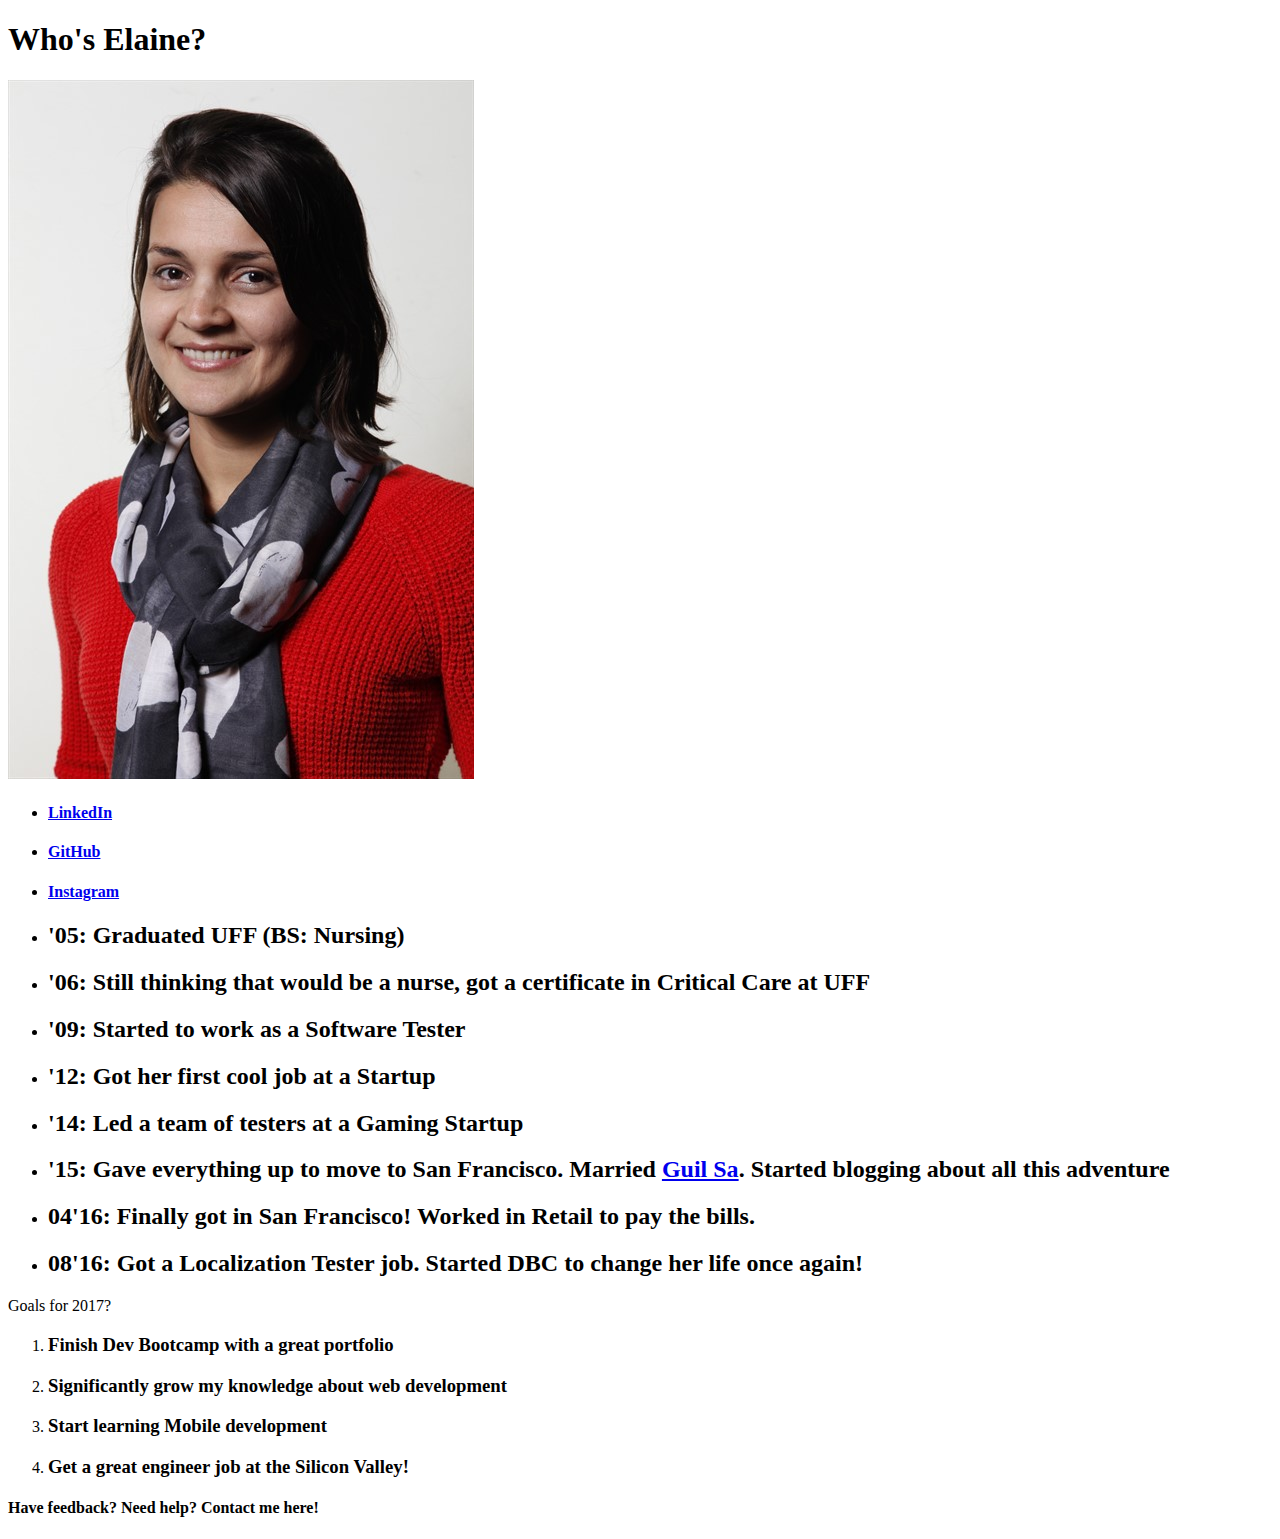
==== index.html @ 4cd8cb9f "Add image at index.html" ====
<!DOCTYPE html>
<html>
<head>
  <title>Elaine Gouvea</title>
</head>
<body>
  <header>
  <h1>Who's Elaine?</h1>
  <img src="./Elaine.jpg">
  <ul>
    <li>
    	<h4><a href="https://www.linkedin.com/in/elainegouvea">LinkedIn</a></h4>
  	</li>
  	<li>
  		<h4><a href="https://github.com/elaineGouvea">GitHub</a></h4>
		</li>
  	<li>
  		<h4><a href="https://www.instagram.com/elaine_gouvea">Instagram</h4></a>
		</li>
	</ul>
  </header>
<section>
	<ul>
		<li><h2>'05: Graduated UFF (BS: Nursing)</h2></li>
		<li><h2>'06: Still thinking that would be a nurse, got a certificate in Critical Care at UFF</h2></li>
		<li><h2>'09: Started to work as a Software Tester</h2></li>
		<li><h2>'12: Got her first cool job at a Startup</h2></li>
		<li><h2>'14: Led a team of testers at a Gaming Startup</h2></li>
		<li><h2>'15: Gave everything up to move to San Francisco. Married <a href="http://guilsa.github.io">Guil Sa</a>. Started blogging about all this adventure</h2></li>
		<li><h2>04'16: Finally got in San Francisco! Worked in Retail to pay the bills.</h2></li>
		<li><h2>08'16: Got a Localization Tester job. Started DBC to change her life once again!</h2></li>
	</ul>
</section>
<p>
Goals for 2017? 
	<ol>
		<li><h3>Finish Dev Bootcamp with a great portfolio</h3></li>
		<li><h3>Significantly grow my knowledge about web development</h3></li>
		<li><h3>Start learning Mobile development</h3></li>
		<li><h3>Get a great engineer job at the Silicon Valley!</h3></li>
	</ol>
</p>
<footer class="main-footer">
	<h4>Have feedback? Need help? Contact me here!</h4>
</footer>
</body>
</html>
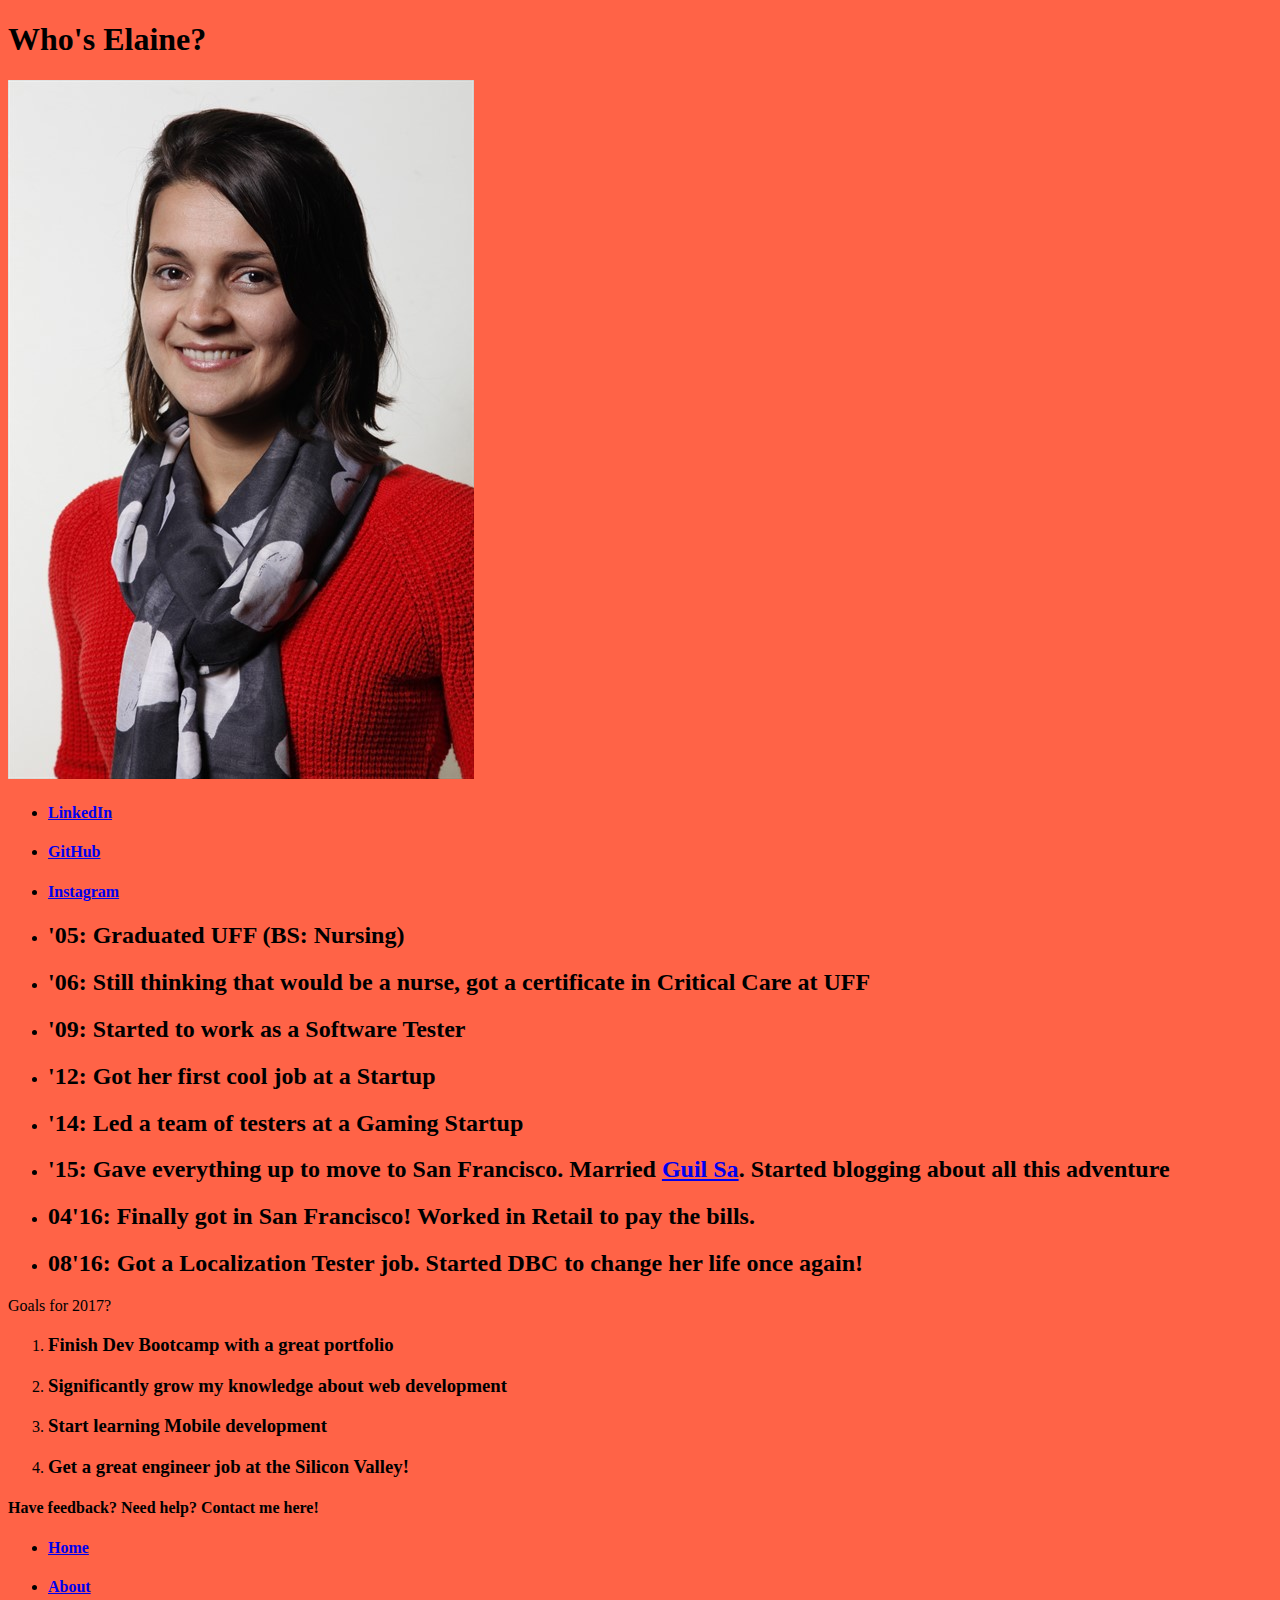
==== commit 95561145: "Edit index.html, contact.html and aboutme.html. Add styles.css" ====
--- a/index.html
+++ b/index.html
@@ -2,6 +2,8 @@
 <html>
 <head>
   <title>Elaine Gouvea</title>
+  <link rel="stylesheet" type="text/css" href="styles.css">
+
 </head>
 <body>
   <header>
@@ -42,6 +44,16 @@
 </p>
 <footer class="main-footer">
 	<h4>Have feedback? Need help? Contact me here!</h4>
+	<nav>
+		<ul>
+    	<li>
+    		<h4><a href="./contact.html">Home</a></h4>
+	  	</li>
+	  	<li>
+	  		<h4><a href="./aboutme.html">About</a></h4>
+			</li>
+  	</ul>
+	</nav>
 </footer>
 </body>
 </html>
--- a/styles.css
+++ b/styles.css
@@ -0,0 +1,3 @@
+body {
+	background-color: tomato;
+}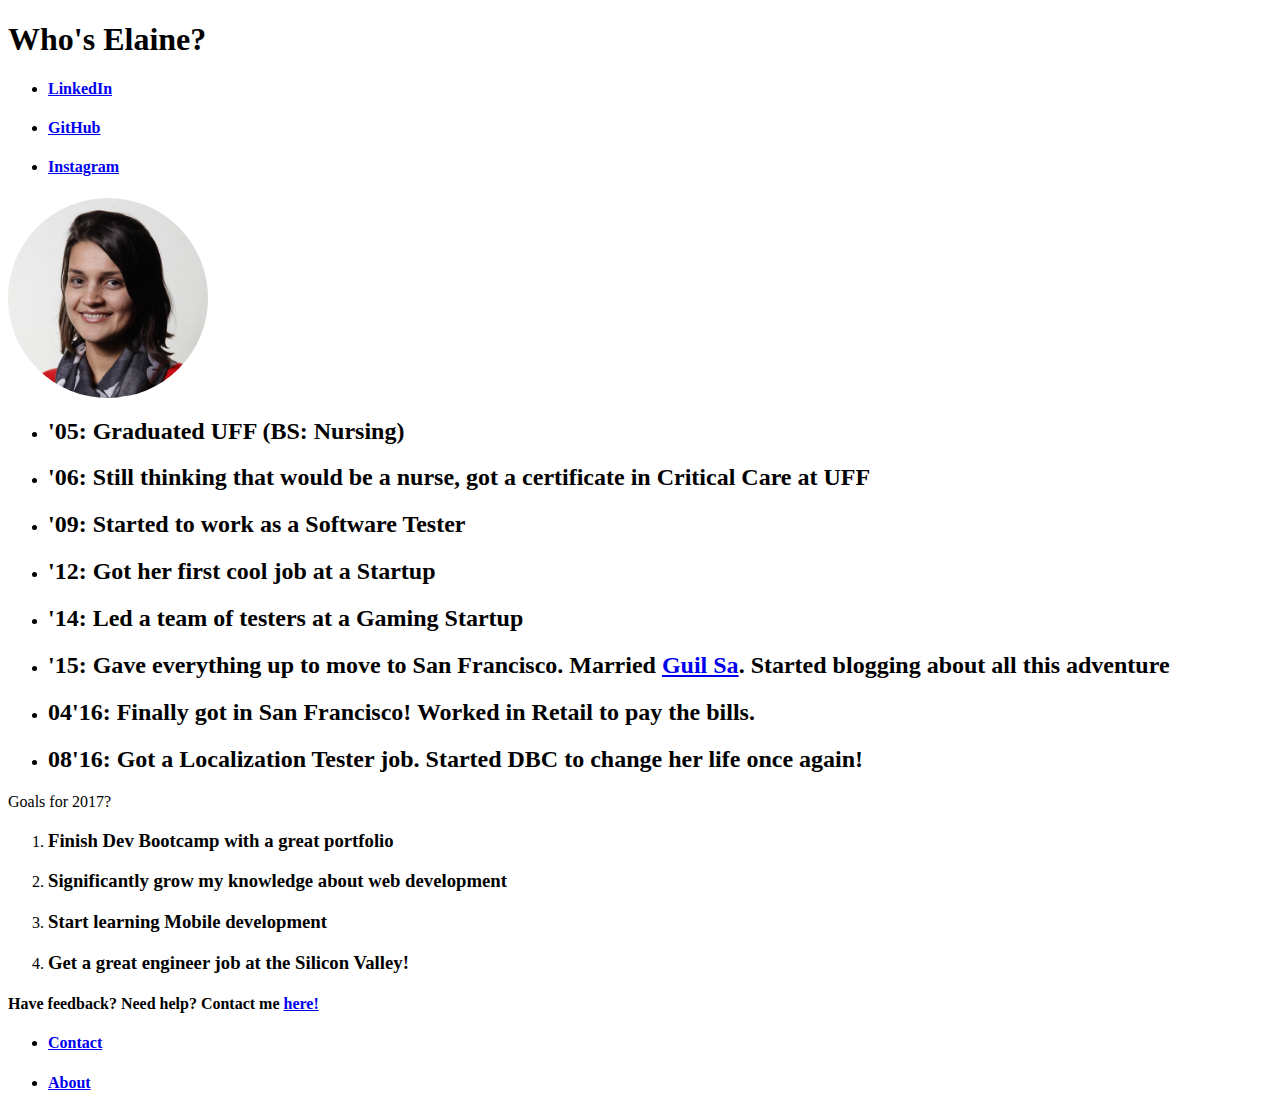
==== commit deff6bcd: "Edit index.html and style.css to display circular img" ====
--- a/index.html
+++ b/index.html
@@ -7,47 +7,77 @@
 </head>
 <body>
   <header>
-  <h1>Who's Elaine?</h1>
-  <img src="./Elaine.jpg">
-  <ul>
-    <li>
-    	<h4><a href="https://www.linkedin.com/in/elainegouvea">LinkedIn</a></h4>
-  	</li>
-  	<li>
-  		<h4><a href="https://github.com/elaineGouvea">GitHub</a></h4>
-		</li>
-  	<li>
-  		<h4><a href="https://www.instagram.com/elaine_gouvea">Instagram</h4></a>
-		</li>
-	</ul>
+  	<h1>Who's Elaine?</h1>
+  	<nav>
+  		<ul>
+    		<li>
+    			<h4><a href="https://www.linkedin.com/in/elainegouvea">LinkedIn</a></h4>
+  			</li>
+  			<li>
+  				<h4><a href="https://github.com/elaineGouvea">GitHub</a></h4>
+				</li>
+  			<li>
+  				<h4><a href="https://www.instagram.com/elaine_gouvea">Instagram</h4></a>
+				</li>
+			</ul>
+  	</nav>
   </header>
+<aside>
+	<div class="portrait-circle">
+		<img src="./Elaine.jpg">
+	</div>
+</aside>
 <section>
 	<ul>
-		<li><h2>'05: Graduated UFF (BS: Nursing)</h2></li>
-		<li><h2>'06: Still thinking that would be a nurse, got a certificate in Critical Care at UFF</h2></li>
-		<li><h2>'09: Started to work as a Software Tester</h2></li>
-		<li><h2>'12: Got her first cool job at a Startup</h2></li>
-		<li><h2>'14: Led a team of testers at a Gaming Startup</h2></li>
-		<li><h2>'15: Gave everything up to move to San Francisco. Married <a href="http://guilsa.github.io">Guil Sa</a>. Started blogging about all this adventure</h2></li>
-		<li><h2>04'16: Finally got in San Francisco! Worked in Retail to pay the bills.</h2></li>
-		<li><h2>08'16: Got a Localization Tester job. Started DBC to change her life once again!</h2></li>
+		<li>
+			<h2>'05: Graduated UFF (BS: Nursing)</h2>
+		</li>
+		<li>
+			<h2>'06: Still thinking that would be a nurse, got a certificate in Critical Care at UFF</h2>
+		</li>
+		<li>
+			<h2>'09: Started to work as a Software Tester</h2>
+		</li>
+		<li>
+			<h2>'12: Got her first cool job at a Startup</h2>
+		</li>
+		<li>
+			<h2>'14: Led a team of testers at a Gaming Startup</h2>
+		</li>
+		<li>
+			<h2>'15: Gave everything up to move to San Francisco. Married <a href="http://guilsa.github.io">Guil Sa</a>. Started blogging about all this adventure</h2>
+		</li>
+		<li>
+			<h2>04'16: Finally got in San Francisco! Worked in Retail to pay the bills.</h2>
+		</li>
+		<li>
+			<h2>08'16: Got a Localization Tester job. Started DBC to change her life once again!</h2>
+		</li>
 	</ul>
 </section>
 <p>
 Goals for 2017? 
 	<ol>
-		<li><h3>Finish Dev Bootcamp with a great portfolio</h3></li>
-		<li><h3>Significantly grow my knowledge about web development</h3></li>
-		<li><h3>Start learning Mobile development</h3></li>
-		<li><h3>Get a great engineer job at the Silicon Valley!</h3></li>
+		<li>
+			<h3>Finish Dev Bootcamp with a great portfolio</h3>
+		</li>
+		<li>
+			<h3>Significantly grow my knowledge about web development</h3>
+		</li>
+		<li>
+			<h3>Start learning Mobile development</h3>
+		</li>
+		<li>
+			<h3>Get a great engineer job at the Silicon Valley!</h3>
+		</li>
 	</ol>
 </p>
 <footer class="main-footer">
-	<h4>Have feedback? Need help? Contact me here!</h4>
+	<h4>Have feedback? Need help? Contact me <a href="./contact.html">here!</a></h4>
 	<nav>
 		<ul>
     	<li>
-    		<h4><a href="./contact.html">Home</a></h4>
+    		<h4><a href="./contact.html">Contact</a></h4>
 	  	</li>
 	  	<li>
 	  		<h4><a href="./aboutme.html">About</a></h4>
--- a/styles.css
+++ b/styles.css
@@ -1,3 +1,12 @@
-body {
-	background-color: tomato;
-}+.portrait-circle {
+  position: relative;
+  width: 200px;
+  height: 200px;
+  overflow: hidden;
+  border-radius: 50%;
+}
+
+.portrait-circle img {
+	width: 100%;
+  height: auto;
+}
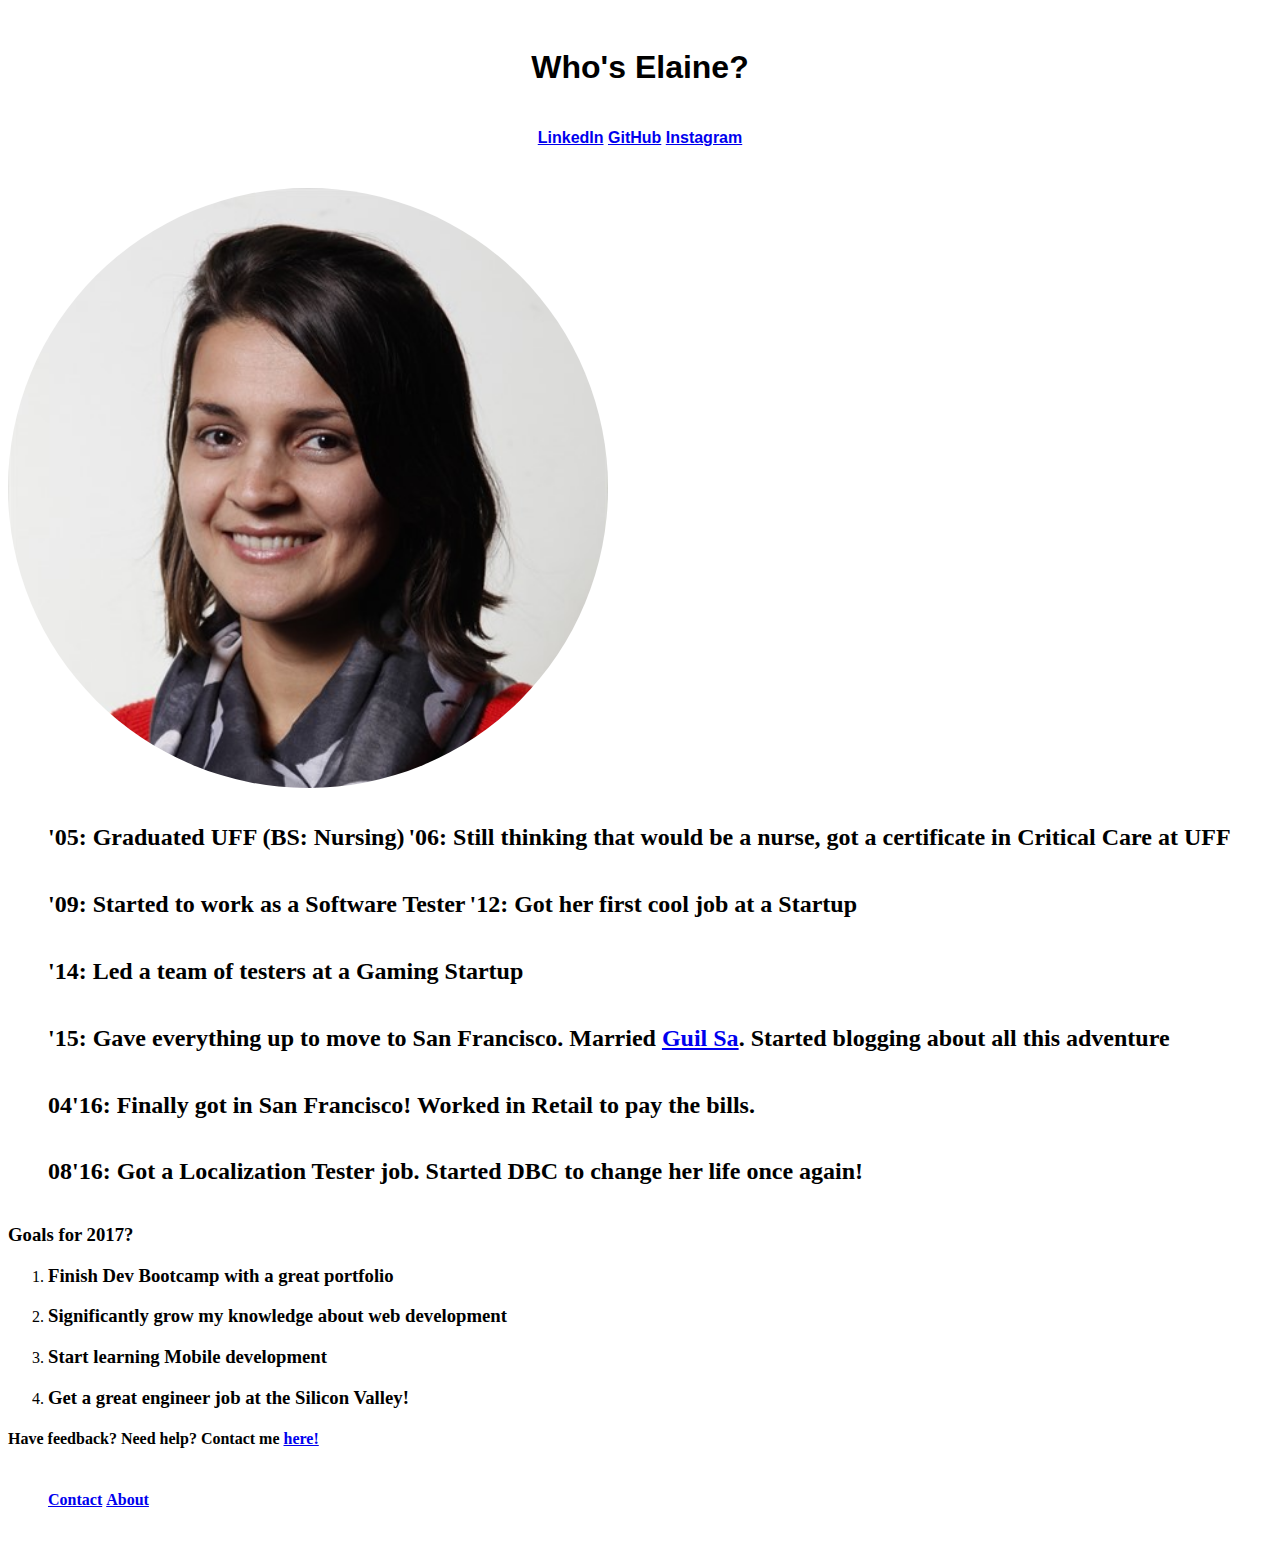
==== commit f0144758: "Edit styles.css and index.html to align center header nav bar" ====
--- a/index.html
+++ b/index.html
@@ -9,7 +9,7 @@
   <header>
   	<h1>Who's Elaine?</h1>
   	<nav>
-  		<ul>
+  		<ul class="list1">
     		<li>
     			<h4><a href="https://www.linkedin.com/in/elainegouvea">LinkedIn</a></h4>
   			</li>
@@ -56,7 +56,7 @@
 	</ul>
 </section>
 <p>
-Goals for 2017? 
+	<h3>Goals for 2017?</h3>
 	<ol>
 		<li>
 			<h3>Finish Dev Bootcamp with a great portfolio</h3>
--- a/styles.css
+++ b/styles.css
@@ -1,7 +1,23 @@
+header {
+	padding: 20px;
+	font-family: Helvetica;
+	text-align: center; 
+}
+
+.list1 {
+	list-style-type: none;
+	margin: 0;
+	padding: 0;
+}
+
+ul > li {
+	display: inline-block;
+}
+
 .portrait-circle {
   position: relative;
-  width: 200px;
-  height: 200px;
+  width: 600px;
+  height: 600px;
   overflow: hidden;
   border-radius: 50%;
 }
@@ -10,3 +26,18 @@
 	width: 100%;
   height: auto;
 }
+
+/*ul {
+    position: fixed;
+    bottom: 0;
+    width: 100%;
+    border: 1px solid #e7e7e7;
+    background-color: #f3f3f3;
+}
+li a {
+    color: #666;
+}
+For footer
+	border-style: solid;
+	border-width: 1px;*/
+
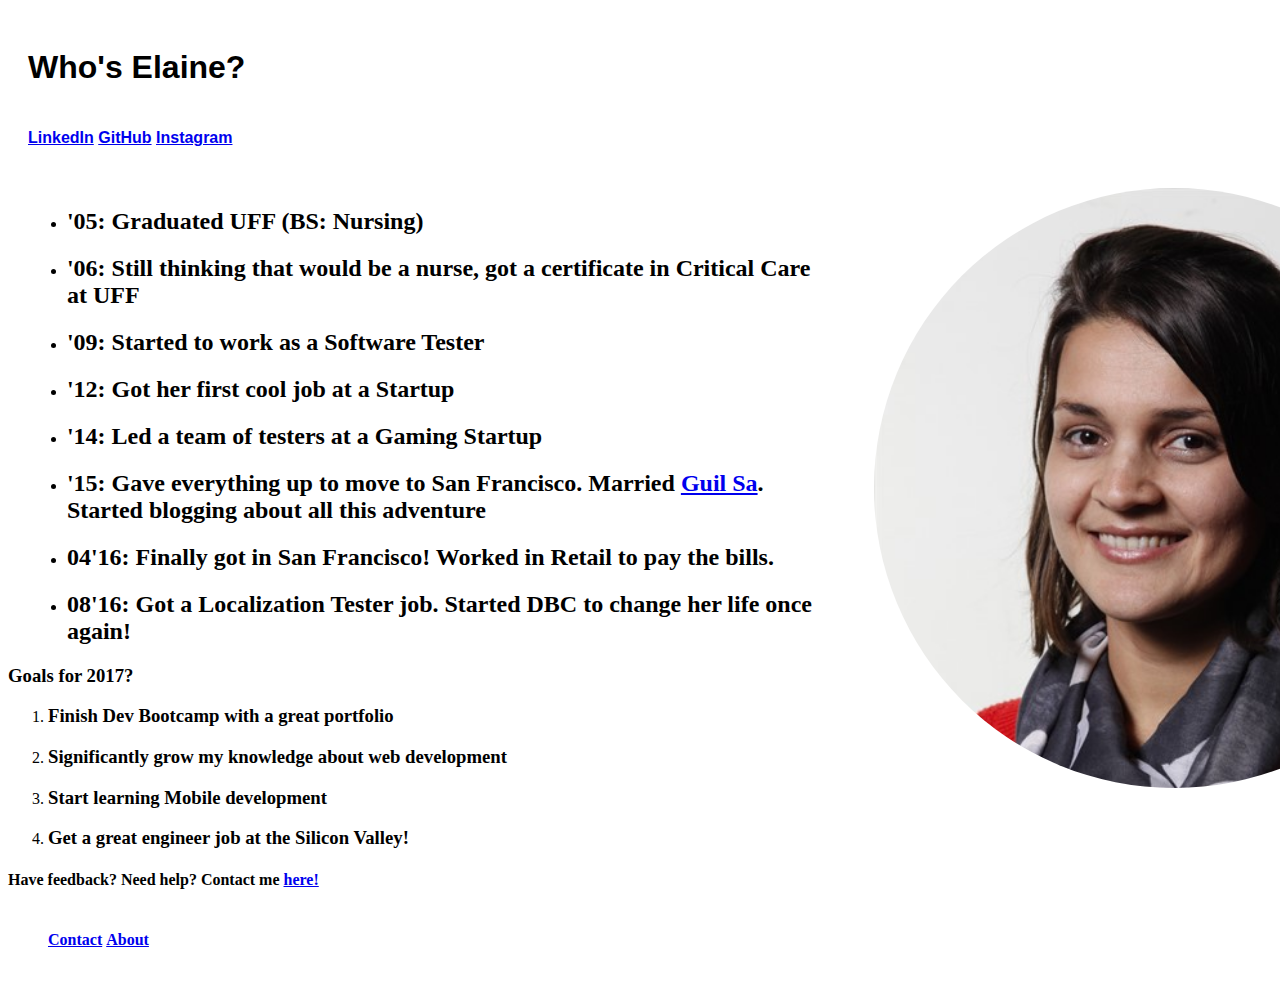
==== commit 77b8360c: "Edit index.html & styles.css to float section and aside" ====
--- a/index.html
+++ b/index.html
@@ -8,7 +8,7 @@
 <body>
   <header>
   	<h1>Who's Elaine?</h1>
-  	<nav>
+  	<nav id="links">
   		<ul class="list1">
     		<li>
     			<h4><a href="https://www.linkedin.com/in/elainegouvea">LinkedIn</a></h4>
--- a/styles.css
+++ b/styles.css
@@ -1,7 +1,6 @@
 header {
 	padding: 20px;
-	font-family: Helvetica;
-	text-align: center; 
+	font-family: Helvetica; 
 }
 
 .list1 {
@@ -10,7 +9,7 @@
 	padding: 0;
 }
 
-ul > li {
+nav > ul > li {
 	display: inline-block;
 }
 
@@ -27,6 +26,19 @@
   height: auto;
 }
 
+section {
+  float: left;
+  margin: 0 1.5%;
+  width: 63%;
+}
+
+aside {
+  float: right;
+  margin: 0 1.5%;
+  width: 30%;
+}
+
+
 /*ul {
     position: fixed;
     bottom: 0;
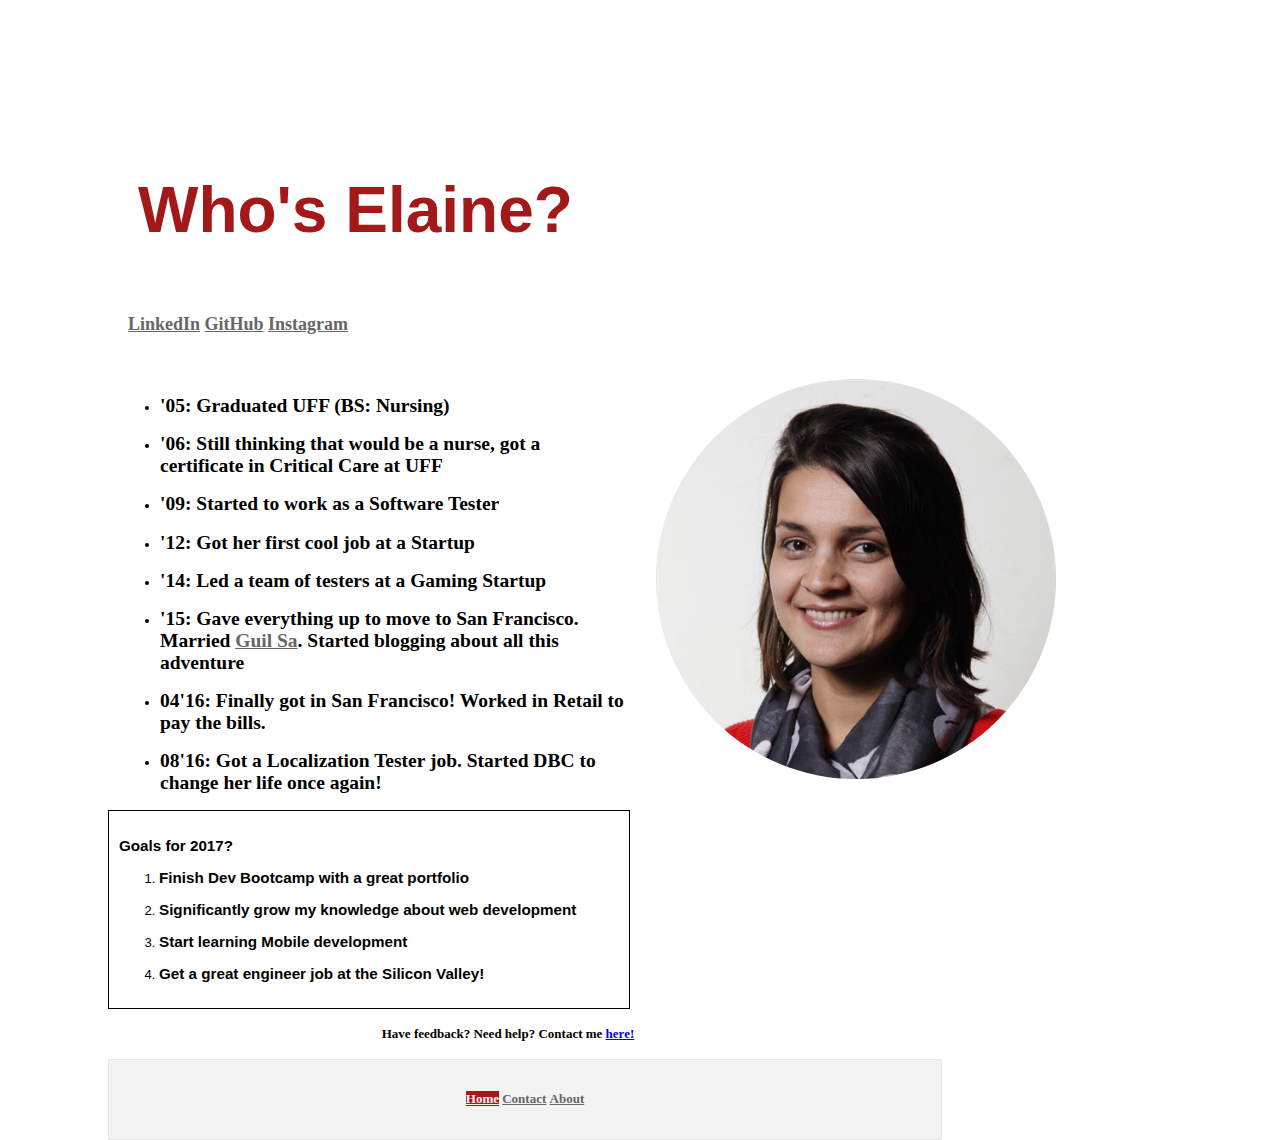
==== commit a240b667: "Finish assignment 3.5" ====
--- a/index.html
+++ b/index.html
@@ -1,89 +1,98 @@
 <!DOCTYPE html>
 <html>
 <head>
-  <title>Elaine Gouvea</title>
+  <meta charset="utf-8">
+  <title>Elaine Gouvêa</title>
   <link rel="stylesheet" type="text/css" href="styles.css">
 
 </head>
 <body>
-  <header>
-  	<h1>Who's Elaine?</h1>
-  	<nav id="links">
-  		<ul class="list1">
-    		<li>
-    			<h4><a href="https://www.linkedin.com/in/elainegouvea">LinkedIn</a></h4>
-  			</li>
-  			<li>
-  				<h4><a href="https://github.com/elaineGouvea">GitHub</a></h4>
+  <div class="container">
+  	<header>
+  		<div class="logo">
+  			<h1>Who's Elaine?</h1>
+  		</div>
+  		<nav id="links">
+  			<ul class="list1">
+    			<li>
+	    			<h4><a href="https://www.linkedin.com/in/elainegouvea">LinkedIn</a></h4>
+	  			</li>
+	  			<li>
+	  				<h4><a href="https://github.com/elaineGouvea">GitHub</a></h4>
+					</li>
+	  			<li>
+	  				<h4><a href="https://www.instagram.com/elaine_gouvea">Instagram</h4></a>
+					</li>
+				</ul>
+	  	</nav>
+	  </header>
+	<aside>
+		<div class="portrait-circle">
+			<img src="./Elaine.jpg">
+		</div>
+	</aside>
+	<section>
+		<ul>
+			<li>
+				<h2>'05: Graduated UFF (BS: Nursing)</h2>
+			</li>
+			<li>
+				<h2>'06: Still thinking that would be a nurse, got a certificate in Critical Care at UFF</h2>
+			</li>
+			<li>
+				<h2>'09: Started to work as a Software Tester</h2>
+			</li>
+			<li>
+				<h2>'12: Got her first cool job at a Startup</h2>
+			</li>
+			<li>
+				<h2>'14: Led a team of testers at a Gaming Startup</h2>
+			</li>
+			<li>
+				<h2>'15: Gave everything up to move to San Francisco. Married <a href="http://guilsa.github.io">Guil Sa</a>. Started blogging about all this adventure</h2>
+			</li>
+			<li>
+				<h2>04'16: Finally got in San Francisco! Worked in Retail to pay the bills.</h2>
+			</li>
+			<li>
+				<h2>08'16: Got a Localization Tester job. Started DBC to change her life once again!</h2>
+			</li>
+		</ul>
+	</section>
+	<div id="goals">
+
+		<h3>Goals for 2017?</h3>
+		<ol>
+			<li>
+				<h3>Finish Dev Bootcamp with a great portfolio</h3>
+			</li>
+			<li>
+				<h3>Significantly grow my knowledge about web development</h3>
+			</li>
+			<li>
+				<h3>Start learning Mobile development</h3>
+			</li>
+			<li>
+				<h3>Get a great engineer job at the Silicon Valley!</h3>
+			</li>
+		</ol>
+	</div>
+	<footer class="main-footer">
+		<h4>Have feedback? Need help? Contact me <a href="./contact.html">here!</a></h4>
+		<nav>
+			<ul>
+	    	<li>
+    			<h4><a class="active" href="./index.html">Home</a></h4>
+	  		</li>
+	  		<li>
+	    		<h4><a href="./contact.html">Contact</a></h4>
+		  	</li>
+		  	<li>
+		  		<h4><a href="./aboutme.html">About</a></h4>
 				</li>
-  			<li>
-  				<h4><a href="https://www.instagram.com/elaine_gouvea">Instagram</h4></a>
-				</li>
-			</ul>
-  	</nav>
-  </header>
-<aside>
-	<div class="portrait-circle">
-		<img src="./Elaine.jpg">
-	</div>
-</aside>
-<section>
-	<ul>
-		<li>
-			<h2>'05: Graduated UFF (BS: Nursing)</h2>
-		</li>
-		<li>
-			<h2>'06: Still thinking that would be a nurse, got a certificate in Critical Care at UFF</h2>
-		</li>
-		<li>
-			<h2>'09: Started to work as a Software Tester</h2>
-		</li>
-		<li>
-			<h2>'12: Got her first cool job at a Startup</h2>
-		</li>
-		<li>
-			<h2>'14: Led a team of testers at a Gaming Startup</h2>
-		</li>
-		<li>
-			<h2>'15: Gave everything up to move to San Francisco. Married <a href="http://guilsa.github.io">Guil Sa</a>. Started blogging about all this adventure</h2>
-		</li>
-		<li>
-			<h2>04'16: Finally got in San Francisco! Worked in Retail to pay the bills.</h2>
-		</li>
-		<li>
-			<h2>08'16: Got a Localization Tester job. Started DBC to change her life once again!</h2>
-		</li>
-	</ul>
-</section>
-<p>
-	<h3>Goals for 2017?</h3>
-	<ol>
-		<li>
-			<h3>Finish Dev Bootcamp with a great portfolio</h3>
-		</li>
-		<li>
-			<h3>Significantly grow my knowledge about web development</h3>
-		</li>
-		<li>
-			<h3>Start learning Mobile development</h3>
-		</li>
-		<li>
-			<h3>Get a great engineer job at the Silicon Valley!</h3>
-		</li>
-	</ol>
-</p>
-<footer class="main-footer">
-	<h4>Have feedback? Need help? Contact me <a href="./contact.html">here!</a></h4>
-	<nav>
-		<ul>
-    	<li>
-    		<h4><a href="./contact.html">Contact</a></h4>
-	  	</li>
-	  	<li>
-	  		<h4><a href="./aboutme.html">About</a></h4>
-			</li>
-  	</ul>
-	</nav>
-</footer>
+	  	</ul>
+		</nav>
+	</footer>
+  </div>
 </body>
 </html>
--- a/styles.css
+++ b/styles.css
@@ -1,12 +1,30 @@
+.container {
+	margin: 100px;
+	width: 800px;
+	height: 500px;
+}
+
 header {
 	padding: 20px;
 	font-family: Helvetica; 
+	font-size: xx-large;
+	color: #A31919;
+}
+
+.logo {
+	width: 500px;
+	height: 150px;
+	padding: 10px;
+	overflow: hidden;
+	background-image: url(https://image.freepik.com/free-vector/white-cubes-pattern_1053-248.jpg);
 }
 
 .list1 {
 	list-style-type: none;
 	margin: 0;
 	padding: 0;
+	font-family: Trebuchet MS;
+	font-size: large;
 }
 
 nav > ul > li {
@@ -15,8 +33,8 @@
 
 .portrait-circle {
   position: relative;
-  width: 600px;
-  height: 600px;
+  width: 400px;
+  height:400px;
   overflow: hidden;
   border-radius: 50%;
 }
@@ -24,6 +42,17 @@
 .portrait-circle img {
 	width: 100%;
   height: auto;
+}
+
+@media (max-width: 1056px) {
+	img {
+		display: none;
+	}
+}
+
+body {
+	font-family: Trebuchet MS;
+	font-size: small;
 }
 
 section {
@@ -38,18 +67,40 @@
   width: 30%;
 }
 
+#goals {
+	clear: both;
+	border-style: solid;
+	border-width: 1px;
+	width: 500px;
+	padding: 10px;
+	font-family: helvetica;
+}
 
-/*ul {
-    position: fixed;
-    bottom: 0;
-    width: 100%;
-    border: 1px solid #e7e7e7;
-    background-color: #f3f3f3;
+footer {
+	border-style: none;
+	text-align: center;
 }
+
+footer > nav > ul {
+  bottom: 0;
+  width: 100%;
+  border: 1px solid #e7e7e7;
+  background-color: #f3f3f3;
+  padding: 14px 16px;
+}
+
+.active {
+  color: #f3f3f3;
+  background-color: #A31919;
+}
+
 li a {
-    color: #666;
+  color: #666;
 }
-For footer
-	border-style: solid;
-	border-width: 1px;*/
 
+li a:hover {
+  color: #f3f3f3;
+  background-color: #666;
+
+
+	
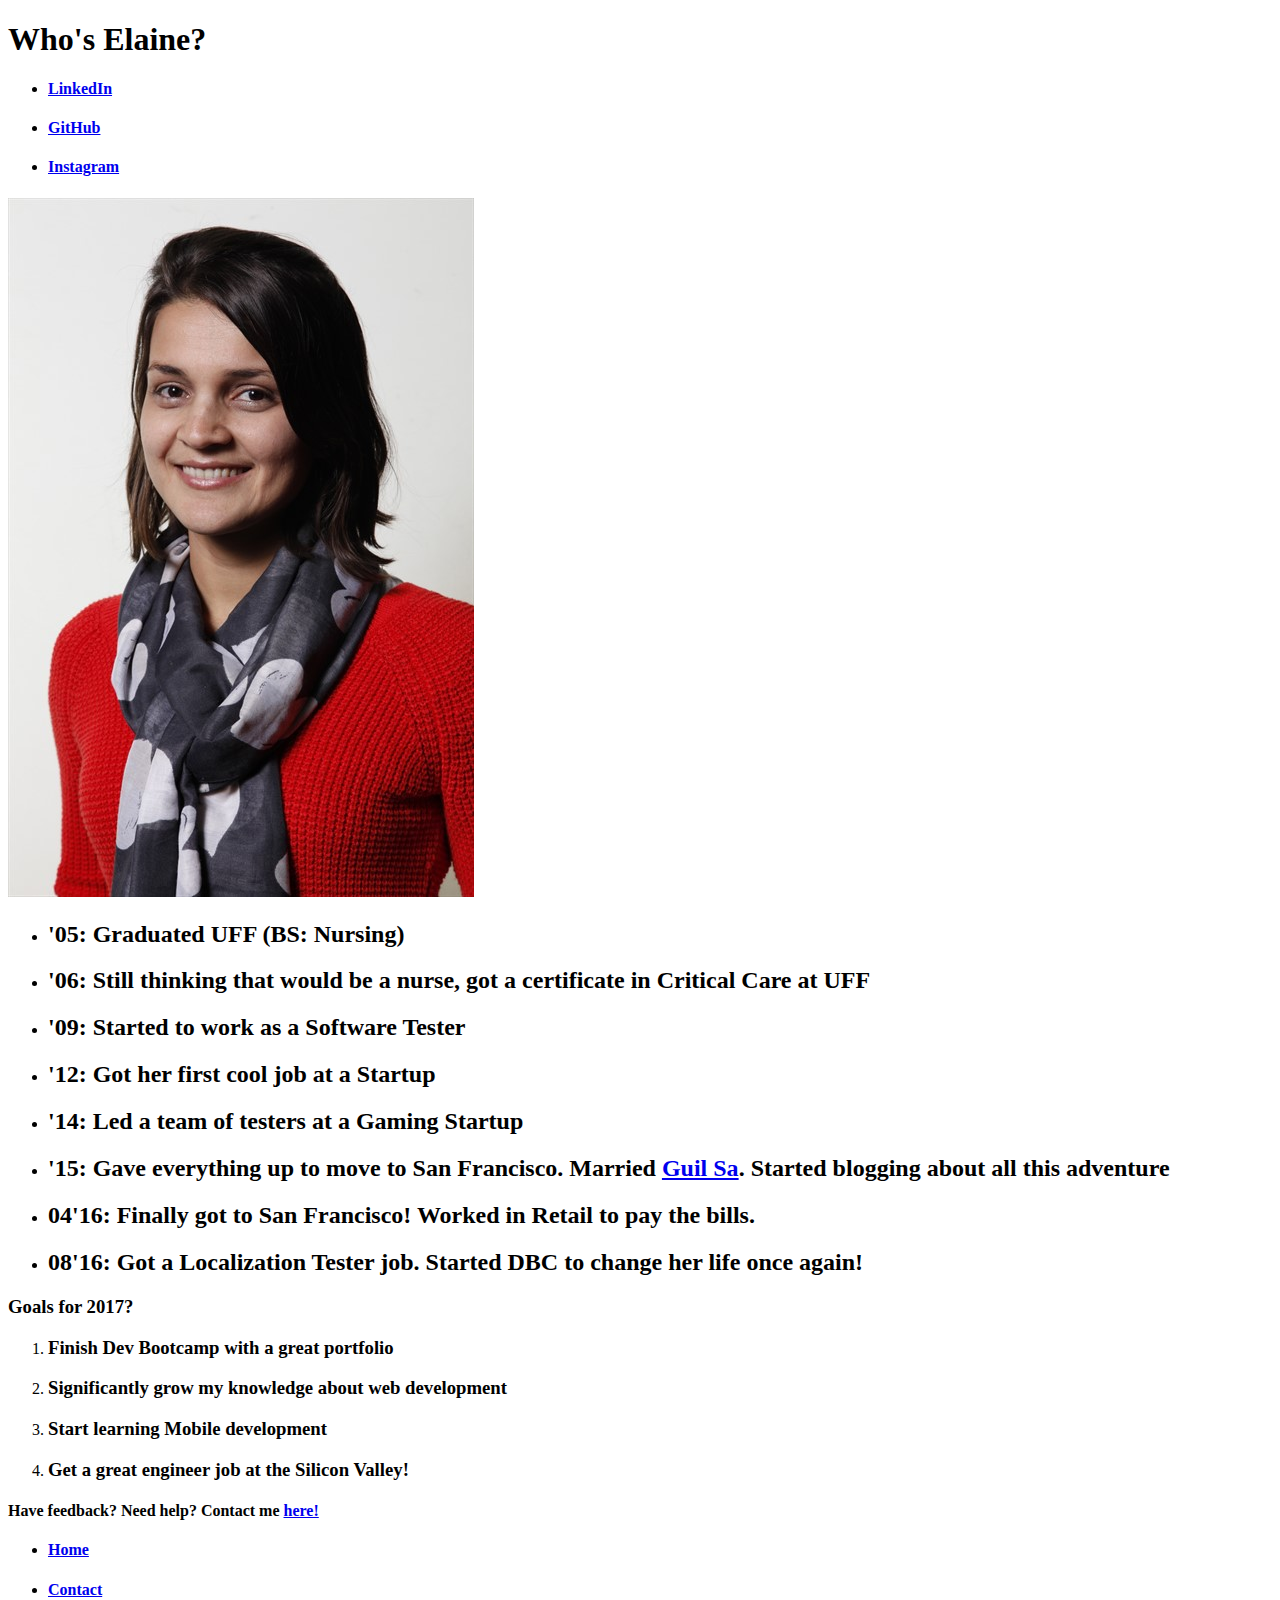
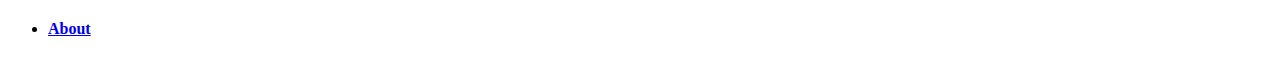
==== commit ab99b9c1: "Edit index.html aboutme.html and contact.html after validate HTML code" ====
--- a/index.html
+++ b/index.html
@@ -3,7 +3,7 @@
 <head>
   <meta charset="utf-8">
   <title>Elaine Gouvêa</title>
-  <link rel="stylesheet" type="text/css" href="styles.css">
+  <!-- <link rel="stylesheet" type="text/css" href="styles.css"> -->
 
 </head>
 <body>
@@ -21,14 +21,14 @@
 	  				<h4><a href="https://github.com/elaineGouvea">GitHub</a></h4>
 					</li>
 	  			<li>
-	  				<h4><a href="https://www.instagram.com/elaine_gouvea">Instagram</h4></a>
+	  				<h4><a href="https://www.instagram.com/elaine_gouvea">Instagram</a></h4>
 					</li>
 				</ul>
 	  	</nav>
 	  </header>
 	<aside>
 		<div class="portrait-circle">
-			<img src="./Elaine.jpg">
+			<img src="./Elaine.jpg" alt="Profile picture">
 		</div>
 	</aside>
 	<section>
@@ -52,7 +52,7 @@
 				<h2>'15: Gave everything up to move to San Francisco. Married <a href="http://guilsa.github.io">Guil Sa</a>. Started blogging about all this adventure</h2>
 			</li>
 			<li>
-				<h2>04'16: Finally got in San Francisco! Worked in Retail to pay the bills.</h2>
+				<h2>04'16: Finally got to San Francisco! Worked in Retail to pay the bills.</h2>
 			</li>
 			<li>
 				<h2>08'16: Got a Localization Tester job. Started DBC to change her life once again!</h2>
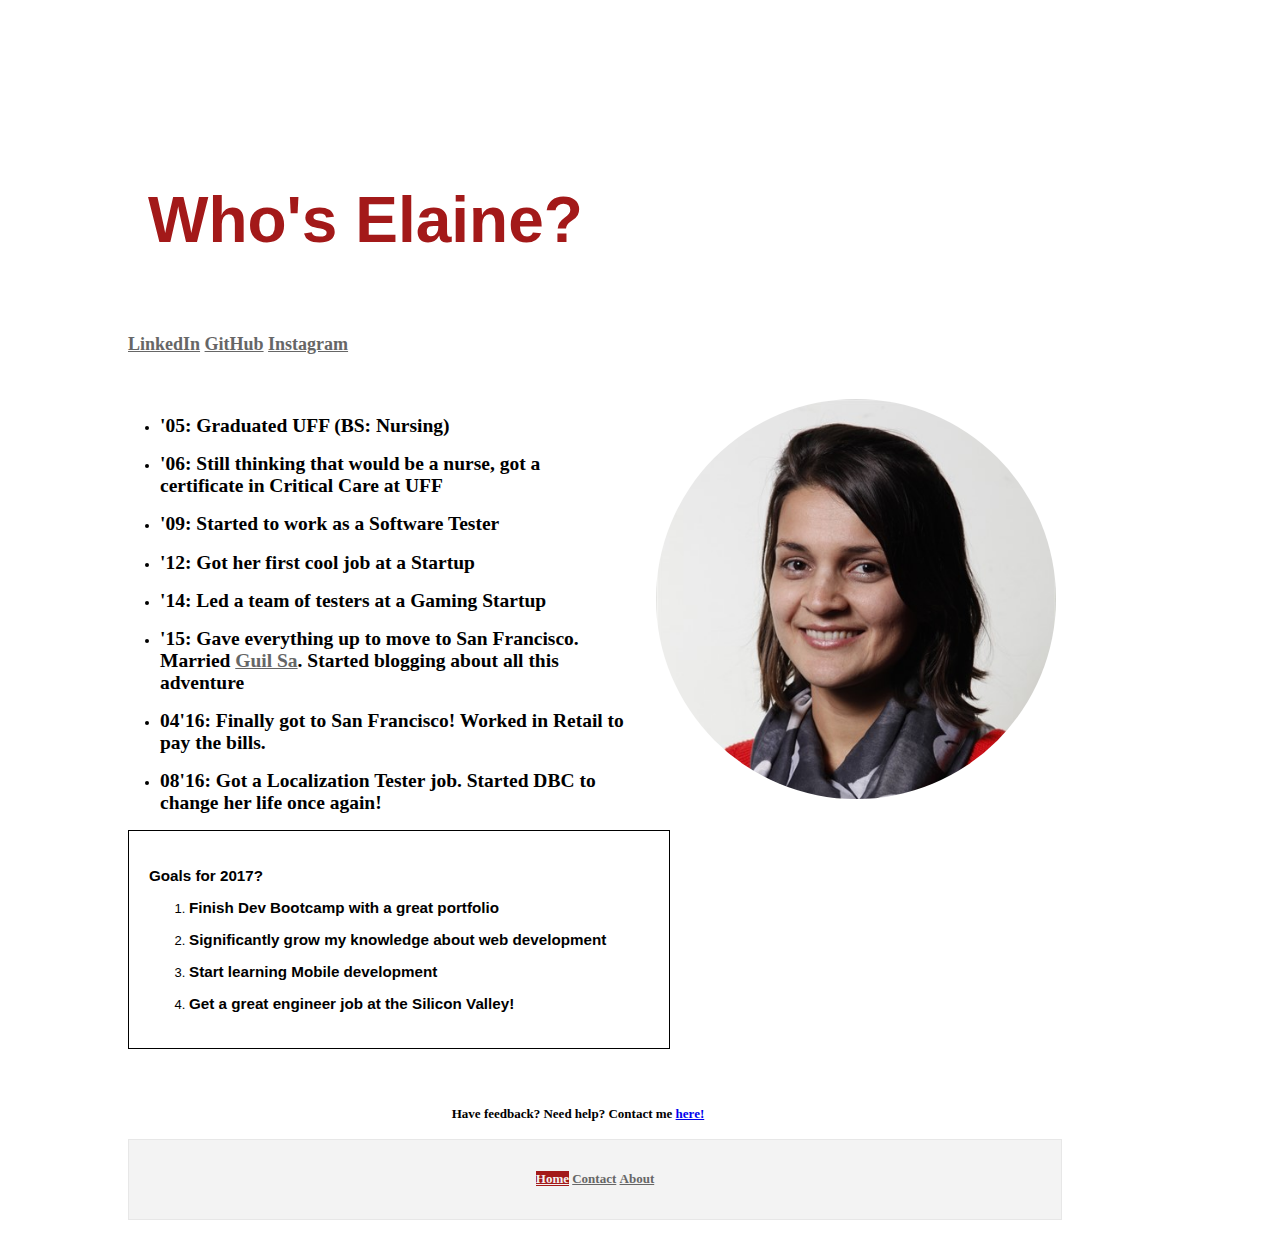
==== commit 0ba5e33a: "Edit styles.css after css validation" ====
--- a/index.html
+++ b/index.html
@@ -3,7 +3,7 @@
 <head>
   <meta charset="utf-8">
   <title>Elaine Gouvêa</title>
-  <!-- <link rel="stylesheet" type="text/css" href="styles.css"> -->
+  <link rel="stylesheet" type="text/css" href="styles.css">
 
 </head>
 <body>
--- a/styles.css
+++ b/styles.css
@@ -6,15 +6,15 @@
 
 header {
 	padding: 20px;
-	font-family: Helvetica; 
+	font-family: Helvetica;
 	font-size: xx-large;
 	color: #A31919;
 }
 
 .logo {
-	width: 500px;
+	width: 900px;
 	height: 150px;
-	padding: 10px;
+	padding: 20px;
 	overflow: hidden;
 	background-image: url(https://image.freepik.com/free-vector/white-cubes-pattern_1053-248.jpg);
 }
@@ -23,8 +23,9 @@
 	list-style-type: none;
 	margin: 0;
 	padding: 0;
-	font-family: Trebuchet MS;
+	font-family: "Trebuchet MS";
 	font-size: large;
+	display: inline;
 }
 
 nav > ul > li {
@@ -51,7 +52,7 @@
 }
 
 body {
-	font-family: Trebuchet MS;
+	font-family: "Trebuchet MS";
 	font-size: small;
 }
 
@@ -72,13 +73,17 @@
 	border-style: solid;
 	border-width: 1px;
 	width: 500px;
-	padding: 10px;
+	padding: 20px;
+	margin: 20px;
 	font-family: helvetica;
 }
 
 footer {
 	border-style: none;
 	text-align: center;
+	margin: auto;
+	width: 900px;
+	padding: 20px;
 }
 
 footer > nav > ul {
@@ -101,6 +106,4 @@
 li a:hover {
   color: #f3f3f3;
   background-color: #666;
-
-
-	
+}
